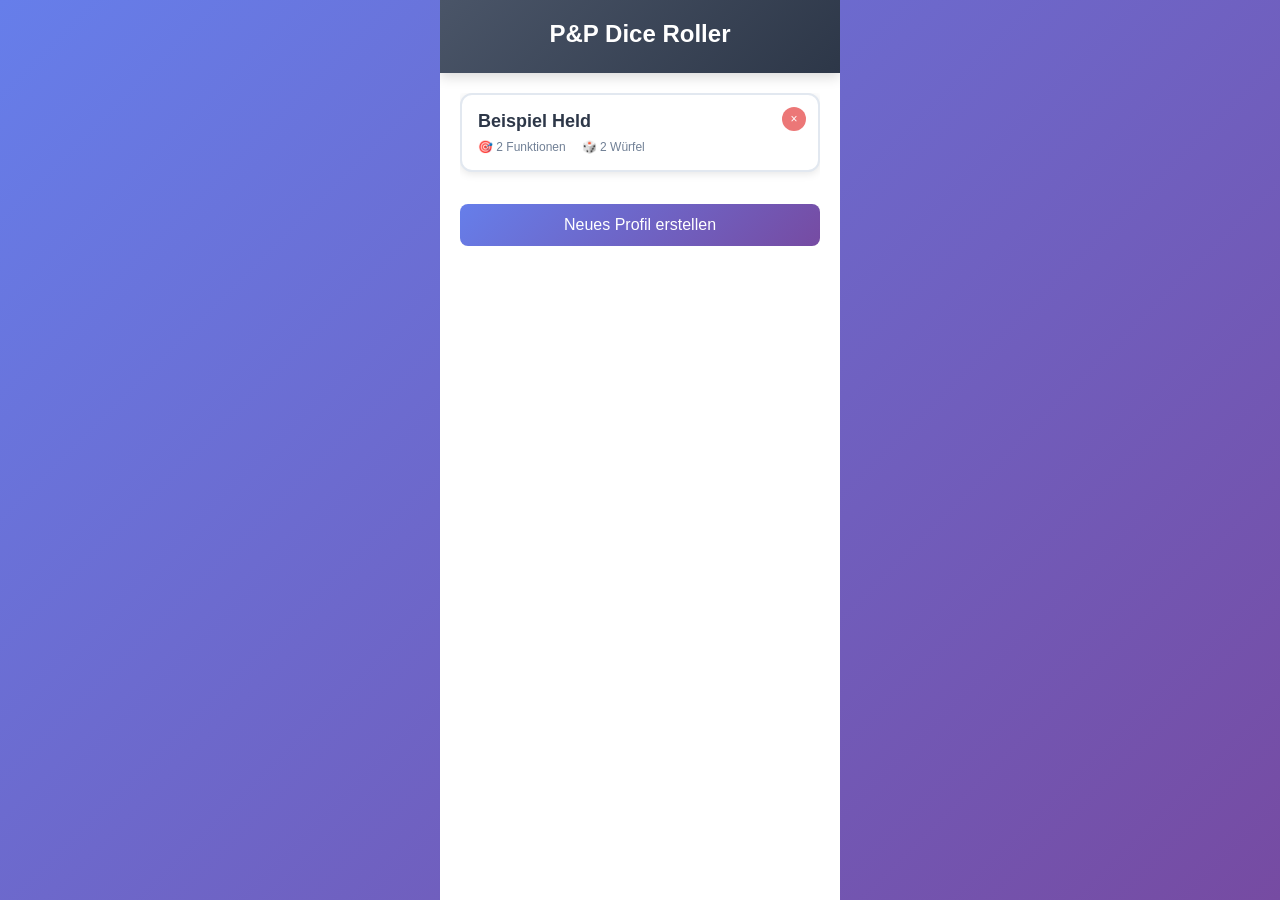
==== index.html @ f21e9e09 "up" ====
<!DOCTYPE html>
<html lang="de">
<head>
    <meta charset="UTF-8">
    <meta name="viewport" content="width=device-width, initial-scale=1.0">
    <title>P&P Dice Roller</title>

    <!-- Manifest einbinden -->
    <link rel="manifest" href="manifest.json">

    <!-- Service Worker registrieren -->
    <script>
      if ("serviceWorker" in navigator) {
        navigator.serviceWorker.register("pwabuilder-sw.js");
      }
    </script>

    <style>
        * {
            margin: 0;
            padding: 0;
            box-sizing: border-box;
        }

        body {
            font-family: 'Segoe UI', Tahoma, Geneva, Verdana, sans-serif;
            background: linear-gradient(135deg, #667eea 0%, #764ba2 100%);
            min-height: 100vh;
            color: #333;
        }

        .app-container {
            max-width: 400px;
            margin: 0 auto;
            height: 100vh;
            background: white;
            position: relative;
            overflow: hidden;
            display: flex;
            flex-direction: column;
        }

        .header {
            background: linear-gradient(135deg, #4a5568, #2d3748);
            color: white;
            padding: 20px;
            text-align: center;
            box-shadow: 0 4px 12px rgba(0,0,0,0.15);
        }

        .header h1 {
            font-size: 24px;
            margin-bottom: 5px;
        }

        .header .subtitle {
            font-size: 14px;
            opacity: 0.9;
        }

        .screen {
            display: none;
            padding: 20px;
            flex: 1;
            overflow-y: auto;
        }

        #profileDetailScreen {
            padding-bottom: 100px;
        }

        .screen.active {
            display: block;
        }

        .profile-list {
            margin-bottom: 20px;
            max-height: 60vh;
            overflow-y: auto;
        }

        .profile-card {
            background: white;
            border-radius: 12px;
            padding: 16px;
            margin-bottom: 12px;
            box-shadow: 0 2px 8px rgba(0,0,0,0.1);
            border: 2px solid #e2e8f0;
            cursor: pointer;
            transition: all 0.3s ease;
            position: relative;
        }

        .profile-card:hover {
            transform: translateY(-2px);
            box-shadow: 0 4px 16px rgba(0,0,0,0.15);
            border-color: #667eea;
        }

        .profile-name {
            font-size: 18px;
            font-weight: bold;
            color: #2d3748;
            margin-bottom: 8px;
        }

        .profile-stats {
            font-size: 12px;
            color: #718096;
            display: flex;
            gap: 16px;
        }

        .profile-delete-btn {
            position: absolute;
            top: 12px;
            right: 12px;
            background: #e53e3e;
            color: white;
            border: none;
            border-radius: 50%;
            width: 24px;
            height: 24px;
            font-size: 12px;
            cursor: pointer;
            opacity: 0.7;
            transition: all 0.3s ease;
        }

        .profile-delete-btn:hover {
            opacity: 1;
            transform: scale(1.1);
        }

        .btn {
            background: linear-gradient(135deg, #667eea, #764ba2);
            color: white;
            border: none;
            padding: 12px 24px;
            border-radius: 8px;
            cursor: pointer;
            font-size: 16px;
            font-weight: 500;
            transition: all 0.3s ease;
            width: 100%;
            margin-bottom: 12px;
        }

        .btn:hover {
            transform: translateY(-1px);
            box-shadow: 0 4px 12px rgba(102, 126, 234, 0.4);
        }

        .btn-secondary {
            background: linear-gradient(135deg, #718096, #4a5568);
        }

        .btn-danger {
            background: linear-gradient(135deg, #e53e3e, #c53030);
        }

        .input-group {
            margin-bottom: 16px;
        }

        .input-group label {
            display: block;
            margin-bottom: 6px;
            font-weight: 500;
            color: #2d3748;
        }

        .input-group input, .input-group select {
            width: 100%;
            padding: 12px;
            border: 2px solid #e2e8f0;
            border-radius: 8px;
            font-size: 16px;
            transition: border-color 0.3s ease;
        }

        .input-group input:focus, .input-group select:focus {
            outline: none;
            border-color: #667eea;
        }

        .dice-function-card, .simple-dice-card {
            background: #f7fafc;
            border-radius: 8px;
            padding: 8px;
            margin-bottom: 8px;
            border: 1px solid #e2e8f0;
            position: relative;
            cursor: pointer;
        }

        .dice-function-name {
            font-size: 16px;
            font-weight: bold;
            color: #2d3748;
            margin-bottom: 4px;
        }

        .dice-function-formula {
            font-family: 'Courier New', monospace;
            color: #667eea;
            font-size: 12px;
            margin-bottom: 6px;
        }

        .back-btn, .settings-btn {
            position: absolute;
            top: 20px;
            background: rgba(255,255,255,0.2);
            color: white;
            border: none;
            padding: 8px 12px;
            border-radius: 6px;
            cursor: pointer;
            font-size: 14px;
        }

        .back-btn {
            left: 20px;
        }

        .settings-btn {
            right: 20px;
        }

        .settings-overlay {
            position: fixed;
            top: 0;
            left: 50%;
            transform: translateX(-50%);
            width: 100%;
            max-width: 400px;
            height: 100vh;
            background: rgba(0, 0, 0, 0.5);
            z-index: 1000;
            display: none;
            align-items: center;
            justify-content: center;
        }

        .settings-overlay.active {
            display: flex;
        }

        .settings-panel {
            background: white;
            padding: 30px;
            border-radius: 12px;
            box-shadow: 0 8px 32px rgba(0,0,0,0.3);
            width: 90%;
            max-width: 300px;
        }

        #profileContent {
            display: flex;
            gap: 16px;
        }

        #diceFunctions {
            flex: 2;
            overflow-y: auto;
        }

        #simpleDices {
            flex: 1;
            overflow-y: auto;
        }

        #profileContent.dimmed {
            opacity: 0.3;
            pointer-events: none;
        }

        .empty-state {
            text-align: center;
            padding: 40px 20px;
            color: #718096;
        }

        .empty-state .icon {
            font-size: 48px;
            margin-bottom: 16px;
            opacity: 0.5;
        }

        /* Last roll bar */
        .last-roll-bar {
            position: absolute;
            bottom: 0;
            left: 0;
            width: 100%;
            background: #faf089;
            border-top: 1px solid #e2e8f0;
            padding: 8px;
            text-align: center;
            font-size: 16px;
            line-height: 1.4;
        }

        .last-roll-bar .roll-name {
            font-weight: bold;
            display: block;
        }

        .last-roll-bar .roll-result {
            display: block;
            margin-top: 4px;
        }
    </style>
</head>
<body>
    <div class="app-container">
        <!-- Header -->
        <div class="header">
            <button class="back-btn" id="backBtn" style="display: none;">↩</button>
            <button class="settings-btn" id="settingsBtn" style="display: none;">⚙️</button>
            <h1 id="headerTitle">P&P Dice Roller</h1>
            <div class="subtitle" id="headerSubtitle"></div>
        </div>

        <!-- Profile List Screen -->
        <div class="screen active" id="profileListScreen">
            <div class="profile-list" id="profileList">
                <div class="empty-state">
                    <div class="icon">🎲</div>
                    <h3>Keine Profile vorhanden</h3>
                    <p>Erstellen Sie Ihr erstes Charakterprofil</p>
                </div>
            </div>
            <button class="btn" id="createNewProfileBtn">Neues Profil erstellen</button>
        </div>

        <!-- Create Profile Screen -->
        <div class="screen" id="createProfileScreen">
            <h2>Neues Profil erstellen</h2>
            <div class="input-group">
                <label for="profileName">Profilname:</label>
                <input type="text" id="profileName" placeholder="z.B. Gandalf der Graue" maxlength="20">
            </div>
            <button class="btn" id="createProfileBtn">Profil erstellen</button>
            <button class="btn btn-secondary" id="cancelCreateProfileBtn">Abbrechen</button>
        </div>

        <!-- Profile Detail Screen -->
        <div class="screen" id="profileDetailScreen">
            <div id="profileContent">
                <div id="diceFunctions">
                    <div id="diceFunctionsList"></div>
                </div>
                
                <div id="simpleDices">
                    <div id="simpleDicesList"></div>
                </div>
            </div>

                <div id="settingsOverlay" class="settings-overlay">
                    <div class="settings-panel">
                        <button class="btn" id="addDiceFunctionBtn">Würfelfunktion hinzufügen</button>
                        <button class="btn" id="addSimpleDiceBtn">Einfachen Würfel hinzufügen</button>
                        <button class="btn btn-danger" id="deleteModeBtn">Löschen</button>
                    </div>
                </div>
            </div>

        <!-- Add Dice Function Screen -->
        <div class="screen" id="addDiceFunctionScreen">
            <h2>Würfelfunktion hinzufügen</h2>
            <div class="input-group">
                <label for="functionName">Name:</label>
                <input type="text" id="functionName" placeholder="z.B. Feuerball Schaden" maxlength="24">
            </div>
            <div class="input-group">
                <label for="functionFormula">Formel:</label>
                <input type="text" id="functionFormula" placeholder="z.B. 3w6+3" maxlength="15">
                <small>Format: Kombinationen wie 3w6+3 oder 3w6+3+2w6-2</small>
            </div>
            <button class="btn" id="saveDiceFunctionBtn">Hinzufügen</button>
            <button class="btn btn-secondary" id="cancelDiceFunctionBtn">Abbrechen</button>
        </div>

        <!-- Add Simple Dice Screen -->
        <div class="screen" id="addSimpleDiceScreen">
            <h2>Einfachen Würfel hinzufügen</h2>
            <div class="input-group">
                <label for="diceType">Würfeltyp:</label>
                <select id="diceType">
                    <option value="3">W3</option>
                    <option value="4">W4</option>
                    <option value="6">W6</option>
                    <option value="8">W8</option>
                    <option value="10">W10</option>
                    <option value="12">W12</option>
                    <option value="20">W20</option>
                    <option value="100">W100</option>
                    <option value="custom">Individueller Würfel</option>
                </select>
                <input type="number" id="customDiceSides" placeholder="Seitenanzahl" style="display:none;" min="1">
            </div>
            <button class="btn" id="saveSimpleDiceBtn">Hinzufügen</button>
            <button class="btn btn-secondary" id="cancelSimpleDiceBtn">Abbrechen</button>
        </div>
        <div id="lastRollBar" class="last-roll-bar" style="display:none;"></div>
    </div>

    <script>
        // Global State
        let profiles = [];
        let currentProfile = null;
        let lastRoll = null;
        let deleteMode = false;

        const standardDiceSides = [3, 4, 6, 8, 10, 12, 20, 100];

        // Initialize with demo data
        function initializeApp() {
            profiles = [
                {
                    id: '1',
                    name: 'Beispiel Held',
                    diceFunctions: [
                        { name: 'Schwert Angriff', formula: '1w20+5' },
                        { name: 'Feuerball', formula: '3d6+2' }
                    ],
                    simpleDices: [
                        { sides: 20 },
                        { sides: 6 }
                    ]
                }
            ];
        }

        // Utility Functions
        function escapeHtml(text) {
            if (!text) return '';
            const div = document.createElement('div');
            div.textContent = text.toString();
            return div.innerHTML;
        }

        function generateId() {
            return Date.now().toString() + Math.random().toString(36).substr(2, 9);
        }

        // Screen Management
        function showScreen(screenId) {
            document.querySelectorAll('.screen').forEach(screen => {
                screen.classList.remove('active');
            });
            document.getElementById(screenId).classList.add('active');
            
            const backBtn = document.getElementById('backBtn');
            const settingsBtn = document.getElementById('settingsBtn');
            if (screenId === 'profileListScreen') {
                backBtn.style.display = 'none';
                settingsBtn.style.display = 'none';
            } else if (screenId === 'profileDetailScreen') {
                backBtn.style.display = 'block';
                settingsBtn.style.display = 'block';
            } else {
                backBtn.style.display = 'block';
                settingsBtn.style.display = 'none';
            }
            updateLastRollBar();
        }

        function showProfileList() {
            showScreen('profileListScreen');
            document.getElementById('headerTitle').textContent = 'P&P Dice Roller';
            document.getElementById('headerSubtitle').textContent = '';
            renderProfiles();
        }

        function showCreateProfile() {
            showScreen('createProfileScreen');
            document.getElementById('headerTitle').textContent = 'Neues Profil';
            document.getElementById('headerSubtitle').textContent = 'Charakterprofil erstellen';
            document.getElementById('profileName').value = '';
        }

        function showProfileDetail() {
            showScreen('profileDetailScreen');
            deleteMode = false;
            if (currentProfile) {
                document.getElementById('headerTitle').textContent = currentProfile.name;
                document.getElementById('headerSubtitle').textContent = '';
                renderProfileDetail();
            }
        }

        function showAddDiceFunction() {
            closeSettings();
            showScreen('addDiceFunctionScreen');
            document.getElementById('headerTitle').textContent = 'Würfelfunktion';
            document.getElementById('headerSubtitle').textContent = 'Neue Funktion hinzufügen';
            document.getElementById('functionName').value = '';
            document.getElementById('functionFormula').value = '';
        }

        function showAddSimpleDice() {
            closeSettings();
            showScreen('addSimpleDiceScreen');
            document.getElementById('headerTitle').textContent = 'Einfacher Würfel';
            document.getElementById('headerSubtitle').textContent = 'Neuen Würfel hinzufügen';
            document.getElementById('diceType').value = '6';
            document.getElementById('customDiceSides').value = '';
            document.getElementById('customDiceSides').style.display = 'none';
        }

        // Profile Management
        function renderProfiles() {
            const profileList = document.getElementById('profileList');
            
            if (profiles.length === 0) {
                profileList.innerHTML = `
                    <div class="empty-state">
                        <div class="icon">🎲</div>
                        <h3>Keine Profile vorhanden</h3>
                        <p>Erstellen Sie Ihr erstes Charakterprofil</p>
                    </div>
                `;
                return;
            }

            profileList.innerHTML = '';
            profiles.forEach(profile => {
                const profileCard = document.createElement('div');
                profileCard.className = 'profile-card';
                profileCard.innerHTML = `
                    <button class="profile-delete-btn" title="Profil löschen">×</button>
                    <div class="profile-name">${escapeHtml(profile.name)}</div>
                    <div class="profile-stats">
                        <span>🎯 ${(profile.diceFunctions || []).length} Funktionen</span>
                        <span>🎲 ${(profile.simpleDices || []).length} Würfel</span>
                    </div>
                `;
                
                // Event Listeners
                profileCard.addEventListener('click', (e) => {
                    if (!e.target.classList.contains('profile-delete-btn')) {
                        openProfile(profile.id);
                    }
                });
                
                profileCard.querySelector('.profile-delete-btn').addEventListener('click', (e) => {
                    e.stopPropagation();
                    profiles = profiles.filter(p => p.id !== profile.id);
                    renderProfiles();
                });
                
                profileList.appendChild(profileCard);
            });
        }

        function createProfile() {
            const name = document.getElementById('profileName').value.trim();
            if (!name) {
                alert('Bitte geben Sie einen Profilnamen ein.');
                return;
            }
            if (name.length > 20) {
                alert('Profilname darf maximal 20 Zeichen lang sein.');
                return;
            }

            const profile = {
                id: generateId(),
                name: name,
                diceFunctions: [],
                simpleDices: standardDiceSides.map(sides => ({ sides }))
            };

            profiles.push(profile);
            showProfileList();
        }

        function openProfile(profileId) {
            currentProfile = profiles.find(p => p.id === profileId);
            lastRoll = null;
            showProfileDetail();
        }

        // Profile Detail Rendering
        function renderProfileDetail() {
            const diceFunctionsList = document.getElementById('diceFunctionsList');
            const simpleDicesList = document.getElementById('simpleDicesList');

            // Clear previous content
            diceFunctionsList.innerHTML = '';
            simpleDicesList.innerHTML = '';

            // Würfelfunktionen (ohne Überschrift)
                if (!currentProfile.diceFunctions || currentProfile.diceFunctions.length === 0) {
                    diceFunctionsList.innerHTML = '<p style="color: #718096; font-style: italic;">Keine Würfelfunktionen definiert</p>';
                } else {
                    currentProfile.diceFunctions.forEach((func, index) => {
                        const card = document.createElement('div');
                        card.className = 'dice-function-card';
                        const name = escapeHtml(func.name.substring(0, 24));
                        card.innerHTML = `
                            <div class="dice-function-name">${name}</div>
                            <div class="dice-function-formula">${escapeHtml(func.formula)}</div>
                        `;

                        card.addEventListener('click', () => {
                            if (deleteMode) {
                                currentProfile.diceFunctions.splice(index, 1);
                                deleteMode = false;
                                renderProfileDetail();
                            } else {
                                rollDiceFunction(index);
                            }
                        });

                        diceFunctionsList.appendChild(card);
                    });
                }

            // Einfache Würfel
                if (!currentProfile.simpleDices || currentProfile.simpleDices.length === 0) {
                    simpleDicesList.innerHTML = '<p style="color: #718096; font-style: italic;">Keine einfachen Würfel hinzugefügt</p>';
                } else {
                    currentProfile.simpleDices.forEach((dice, index) => {
                        const card = document.createElement('div');
                        card.className = 'simple-dice-card';
                        card.innerHTML = `
                            <div class="dice-function-name">W${dice.sides}</div>
                        `;

                        card.addEventListener('click', () => {
                            if (deleteMode) {
                                currentProfile.simpleDices.splice(index, 1);
                                deleteMode = false;
                                renderProfileDetail();
                            } else {
                                rollSimpleDice(index);
                            }
                        });

                        simpleDicesList.appendChild(card);
                    });
                }

            updateLastRollBar();
        }

        function updateLastRollBar() {
            const bar = document.getElementById('lastRollBar');
            const active = document.querySelector('.screen.active').id;
            if (active === 'profileDetailScreen' && lastRoll) {
                bar.style.display = 'block';
                bar.innerHTML = `<span class="roll-name">${escapeHtml(lastRoll.name)}</span><span class="roll-result">${escapeHtml(lastRoll.details)} = <strong>${lastRoll.result}</strong></span>`;
            } else {
                bar.style.display = 'none';
            }
        }

        // Dice Functions
        function addDiceFunction() {
            const name = document.getElementById('functionName').value.trim().substring(0, 24);
            const formula = document.getElementById('functionFormula').value.trim();

            if (!name || !formula) {
                alert('Bitte füllen Sie alle Felder aus.');
                return;
            }
            if (name.length > 24) {
                alert('Der Name der Würfelfunktion darf maximal 24 Zeichen lang sein.');
                return;
            }
            if (formula.length > 15) {
                alert('Die Würfelformel darf maximal 15 Zeichen lang sein.');
                return;
            }

            if (!isValidFormula(formula)) {
                alert('Ungültige Formel. Beispiele: 3w6+3 oder 3w6+3+2w6-2');
                return;
            }

            currentProfile.diceFunctions.push({ name, formula });
            showProfileDetail();
        }

        // Simple Dice
        function addSimpleDice() {
            const type = document.getElementById('diceType').value;
            let sides;
            if (type === 'custom') {
                sides = parseInt(document.getElementById('customDiceSides').value, 10);
            } else {
                sides = parseInt(type, 10);
            }
            if (!sides || sides < 1) {
                alert('Bitte geben Sie eine gültige Seitenanzahl ein');
                return;
            }
            currentProfile.simpleDices.push({ sides });
            showProfileDetail();
        }

        // Dice Rolling
        function isValidFormula(formula) {
            return parseFormula(formula) !== null;
        }

        function parseFormula(formula) {
            if (!formula) return null;
            const clean = formula.replace(/\s+/g, '').replace(/-/g, '+-');
            const tokens = clean.split('+').filter(t => t);
            const terms = [];

            for (let token of tokens) {
                let sign = 1;
                if (token.startsWith('-')) {
                    sign = -1;
                    token = token.slice(1);
                }
                const diceMatch = token.match(/^(\d*)[wWdD](\d+)$/);
                if (diceMatch) {
                    const count = parseInt(diceMatch[1] || '1', 10);
                    const sides = parseInt(diceMatch[2], 10);
                    terms.push({ type: 'dice', count, sides, sign });
                } else if (/^\d+$/.test(token)) {
                    terms.push({ type: 'number', value: sign * parseInt(token, 10) });
                } else {
                    return null;
                }
            }
            return terms;
        }

        function rollDice(sides) {
            return Math.floor(Math.random() * sides) + 1;
        }

        function rollDiceFunction(index) {
            const func = currentProfile.diceFunctions[index];
            const terms = parseFormula(func.formula);

            if (!terms) {
                alert('Fehlerhafte Formel');
                return;
            }

            let total = 0;
            const detailParts = [];

            terms.forEach((term, i) => {
                if (term.type === 'dice') {
                    const rolls = [];
                    for (let r = 0; r < term.count; r++) {
                        rolls.push(rollDice(term.sides));
                    }
                    const sum = rolls.reduce((a, b) => a + b, 0) * term.sign;
                    total += sum;
                    const sign = term.sign < 0 ? '-' : (detailParts.length ? '+' : '');
                    detailParts.push(`${sign}${term.count}w${term.sides} [${rolls.join(', ')}]`);
                } else {
                    total += term.value;
                    const sign = term.value < 0 ? '-' : (detailParts.length ? '+' : '');
                    detailParts.push(`${sign}${Math.abs(term.value)}`);
                }
            });

            lastRoll = {
                name: func.name,
                details: detailParts.join(' '),
                result: total
            };
            updateLastRollBar();
        }

        function rollSimpleDice(index) {
            const dice = currentProfile.simpleDices[index];
            const result = rollDice(dice.sides);

            lastRoll = {
                name: `W${dice.sides}`,
                details: `1w${dice.sides}`,
                result: result
            };
            updateLastRollBar();
        }

        // Settings
        function toggleSettings() {
            const overlay = document.getElementById('settingsOverlay');
            const profileContent = document.getElementById('profileContent');

            if (overlay.classList.contains('active')) {
                overlay.classList.remove('active');
                profileContent.classList.remove('dimmed');
            } else {
                overlay.classList.add('active');
                profileContent.classList.add('dimmed');
                deleteMode = false;
            }
        }

        function closeSettings() {
            const overlay = document.getElementById('settingsOverlay');
            const profileContent = document.getElementById('profileContent');
            overlay.classList.remove('active');
            profileContent.classList.remove('dimmed');
        }

        function enableDeleteMode() {
            deleteMode = true;
            closeSettings();
        }

        // Initialize Event Listeners
        function initializeEventListeners() {
            // Navigation
            document.getElementById('backBtn').addEventListener('click', () => {
                const currentScreen = document.querySelector('.screen.active').id;
                if (currentScreen === 'createProfileScreen') {
                    showProfileList();
                } else if (currentScreen === 'profileDetailScreen') {
                    showProfileList();
                } else if (currentScreen === 'addDiceFunctionScreen' || currentScreen === 'addSimpleDiceScreen') {
                    showProfileDetail();
                }
            });

            document.getElementById('settingsBtn').addEventListener('click', toggleSettings);

            // Settings Overlay
            document.getElementById('settingsOverlay').addEventListener('click', (e) => {
                if (e.target.id === 'settingsOverlay') {
                    closeSettings();
                }
            });

            // Profile creation
            document.getElementById('createNewProfileBtn').addEventListener('click', showCreateProfile);
            document.getElementById('createProfileBtn').addEventListener('click', createProfile);
            document.getElementById('cancelCreateProfileBtn').addEventListener('click', showProfileList);

            // Settings panel
            document.getElementById('addDiceFunctionBtn').addEventListener('click', showAddDiceFunction);
            document.getElementById('addSimpleDiceBtn').addEventListener('click', showAddSimpleDice);
            document.getElementById('deleteModeBtn').addEventListener('click', enableDeleteMode);

            // Dice function creation
            document.getElementById('saveDiceFunctionBtn').addEventListener('click', addDiceFunction);
            document.getElementById('cancelDiceFunctionBtn').addEventListener('click', showProfileDetail);

            // Simple dice creation
            document.getElementById('saveSimpleDiceBtn').addEventListener('click', addSimpleDice);
            document.getElementById('cancelSimpleDiceBtn').addEventListener('click', showProfileDetail);
            document.getElementById('diceType').addEventListener('change', (e) => {
                const custom = document.getElementById('customDiceSides');
                if (e.target.value === 'custom') {
                    custom.style.display = 'block';
                } else {
                    custom.style.display = 'none';
                }
            });
        }

        // Initialize App
        initializeApp();
        initializeEventListeners();
        renderProfiles();
    </script>
</body>
</html>
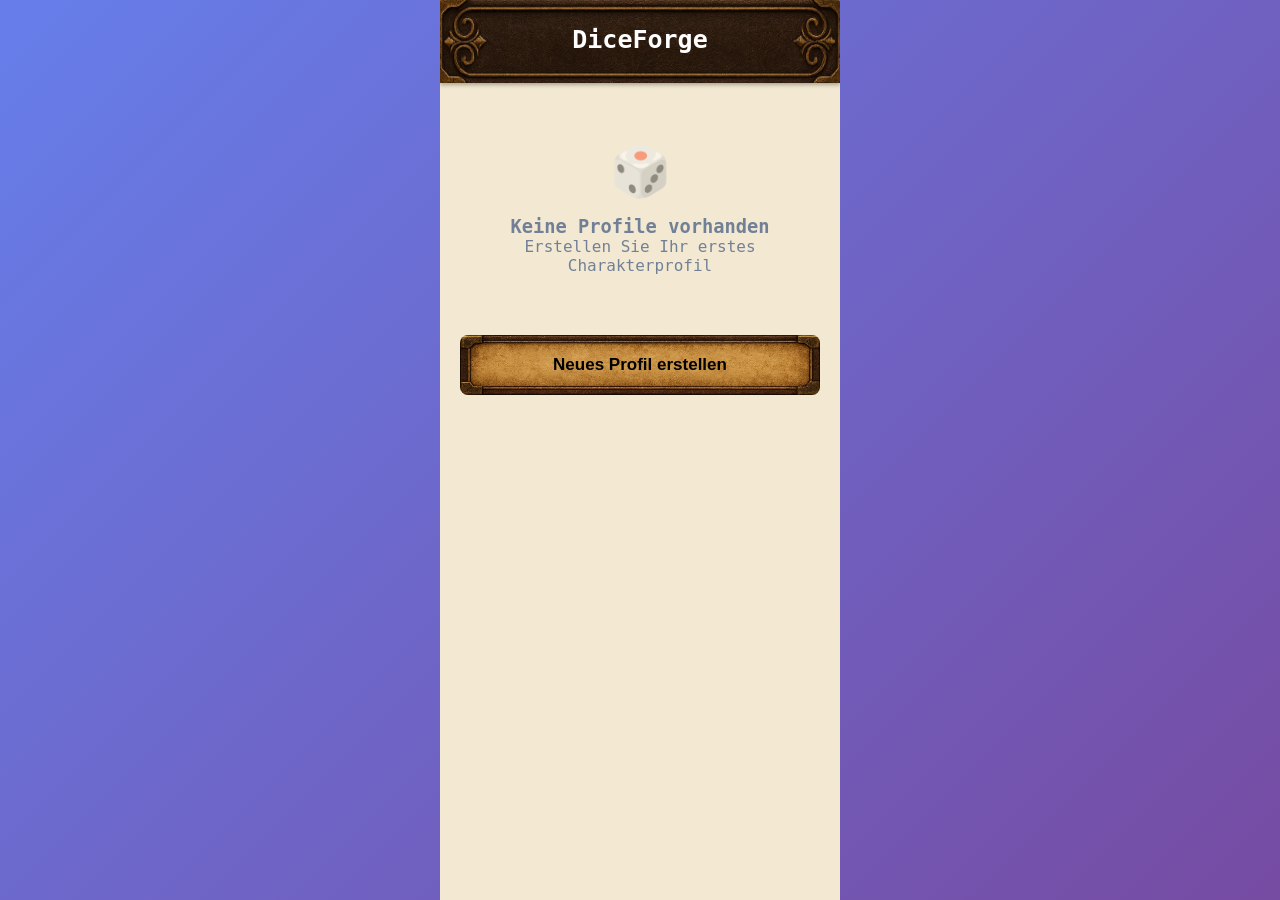
==== commit 847d2d15: "change html name to index change html name to index for github pages" ====
--- a/index.html
+++ b/index.html
@@ -1,325 +1,18 @@
-<!DOCTYPE html>
+﻿<!DOCTYPE html>
 <html lang="de">
 <head>
     <meta charset="UTF-8">
     <meta name="viewport" content="width=device-width, initial-scale=1.0">
-    <title>P&P Dice Roller</title>
-
-    <!-- Manifest einbinden -->
-    <link rel="manifest" href="manifest.json">
-
-    <!-- Service Worker registrieren -->
-    <script>
-      if ("serviceWorker" in navigator) {
-        navigator.serviceWorker.register("pwabuilder-sw.js");
-      }
-    </script>
-
-    <style>
-        * {
-            margin: 0;
-            padding: 0;
-            box-sizing: border-box;
-        }
-
-        body {
-            font-family: 'Segoe UI', Tahoma, Geneva, Verdana, sans-serif;
-            background: linear-gradient(135deg, #667eea 0%, #764ba2 100%);
-            min-height: 100vh;
-            color: #333;
-        }
-
-        .app-container {
-            max-width: 400px;
-            margin: 0 auto;
-            height: 100vh;
-            background: white;
-            position: relative;
-            overflow: hidden;
-            display: flex;
-            flex-direction: column;
-        }
-
-        .header {
-            background: linear-gradient(135deg, #4a5568, #2d3748);
-            color: white;
-            padding: 20px;
-            text-align: center;
-            box-shadow: 0 4px 12px rgba(0,0,0,0.15);
-        }
-
-        .header h1 {
-            font-size: 24px;
-            margin-bottom: 5px;
-        }
-
-        .header .subtitle {
-            font-size: 14px;
-            opacity: 0.9;
-        }
-
-        .screen {
-            display: none;
-            padding: 20px;
-            flex: 1;
-            overflow-y: auto;
-        }
-
-        #profileDetailScreen {
-            padding-bottom: 100px;
-        }
-
-        .screen.active {
-            display: block;
-        }
-
-        .profile-list {
-            margin-bottom: 20px;
-            max-height: 60vh;
-            overflow-y: auto;
-        }
-
-        .profile-card {
-            background: white;
-            border-radius: 12px;
-            padding: 16px;
-            margin-bottom: 12px;
-            box-shadow: 0 2px 8px rgba(0,0,0,0.1);
-            border: 2px solid #e2e8f0;
-            cursor: pointer;
-            transition: all 0.3s ease;
-            position: relative;
-        }
-
-        .profile-card:hover {
-            transform: translateY(-2px);
-            box-shadow: 0 4px 16px rgba(0,0,0,0.15);
-            border-color: #667eea;
-        }
-
-        .profile-name {
-            font-size: 18px;
-            font-weight: bold;
-            color: #2d3748;
-            margin-bottom: 8px;
-        }
-
-        .profile-stats {
-            font-size: 12px;
-            color: #718096;
-            display: flex;
-            gap: 16px;
-        }
-
-        .profile-delete-btn {
-            position: absolute;
-            top: 12px;
-            right: 12px;
-            background: #e53e3e;
-            color: white;
-            border: none;
-            border-radius: 50%;
-            width: 24px;
-            height: 24px;
-            font-size: 12px;
-            cursor: pointer;
-            opacity: 0.7;
-            transition: all 0.3s ease;
-        }
-
-        .profile-delete-btn:hover {
-            opacity: 1;
-            transform: scale(1.1);
-        }
-
-        .btn {
-            background: linear-gradient(135deg, #667eea, #764ba2);
-            color: white;
-            border: none;
-            padding: 12px 24px;
-            border-radius: 8px;
-            cursor: pointer;
-            font-size: 16px;
-            font-weight: 500;
-            transition: all 0.3s ease;
-            width: 100%;
-            margin-bottom: 12px;
-        }
-
-        .btn:hover {
-            transform: translateY(-1px);
-            box-shadow: 0 4px 12px rgba(102, 126, 234, 0.4);
-        }
-
-        .btn-secondary {
-            background: linear-gradient(135deg, #718096, #4a5568);
-        }
-
-        .btn-danger {
-            background: linear-gradient(135deg, #e53e3e, #c53030);
-        }
-
-        .input-group {
-            margin-bottom: 16px;
-        }
-
-        .input-group label {
-            display: block;
-            margin-bottom: 6px;
-            font-weight: 500;
-            color: #2d3748;
-        }
-
-        .input-group input, .input-group select {
-            width: 100%;
-            padding: 12px;
-            border: 2px solid #e2e8f0;
-            border-radius: 8px;
-            font-size: 16px;
-            transition: border-color 0.3s ease;
-        }
-
-        .input-group input:focus, .input-group select:focus {
-            outline: none;
-            border-color: #667eea;
-        }
-
-        .dice-function-card, .simple-dice-card {
-            background: #f7fafc;
-            border-radius: 8px;
-            padding: 8px;
-            margin-bottom: 8px;
-            border: 1px solid #e2e8f0;
-            position: relative;
-            cursor: pointer;
-        }
-
-        .dice-function-name {
-            font-size: 16px;
-            font-weight: bold;
-            color: #2d3748;
-            margin-bottom: 4px;
-        }
-
-        .dice-function-formula {
-            font-family: 'Courier New', monospace;
-            color: #667eea;
-            font-size: 12px;
-            margin-bottom: 6px;
-        }
-
-        .back-btn, .settings-btn {
-            position: absolute;
-            top: 20px;
-            background: rgba(255,255,255,0.2);
-            color: white;
-            border: none;
-            padding: 8px 12px;
-            border-radius: 6px;
-            cursor: pointer;
-            font-size: 14px;
-        }
-
-        .back-btn {
-            left: 20px;
-        }
-
-        .settings-btn {
-            right: 20px;
-        }
-
-        .settings-overlay {
-            position: fixed;
-            top: 0;
-            left: 50%;
-            transform: translateX(-50%);
-            width: 100%;
-            max-width: 400px;
-            height: 100vh;
-            background: rgba(0, 0, 0, 0.5);
-            z-index: 1000;
-            display: none;
-            align-items: center;
-            justify-content: center;
-        }
-
-        .settings-overlay.active {
-            display: flex;
-        }
-
-        .settings-panel {
-            background: white;
-            padding: 30px;
-            border-radius: 12px;
-            box-shadow: 0 8px 32px rgba(0,0,0,0.3);
-            width: 90%;
-            max-width: 300px;
-        }
-
-        #profileContent {
-            display: flex;
-            gap: 16px;
-        }
-
-        #diceFunctions {
-            flex: 2;
-            overflow-y: auto;
-        }
-
-        #simpleDices {
-            flex: 1;
-            overflow-y: auto;
-        }
-
-        #profileContent.dimmed {
-            opacity: 0.3;
-            pointer-events: none;
-        }
-
-        .empty-state {
-            text-align: center;
-            padding: 40px 20px;
-            color: #718096;
-        }
-
-        .empty-state .icon {
-            font-size: 48px;
-            margin-bottom: 16px;
-            opacity: 0.5;
-        }
-
-        /* Last roll bar */
-        .last-roll-bar {
-            position: absolute;
-            bottom: 0;
-            left: 0;
-            width: 100%;
-            background: #faf089;
-            border-top: 1px solid #e2e8f0;
-            padding: 8px;
-            text-align: center;
-            font-size: 16px;
-            line-height: 1.4;
-        }
-
-        .last-roll-bar .roll-name {
-            font-weight: bold;
-            display: block;
-        }
-
-        .last-roll-bar .roll-result {
-            display: block;
-            margin-top: 4px;
-        }
-    </style>
+    <title>DiceForge</title>
+    <link rel="stylesheet" href="styles.css">
 </head>
 <body>
     <div class="app-container">
         <!-- Header -->
         <div class="header">
-            <button class="back-btn" id="backBtn" style="display: none;">↩</button>
-            <button class="settings-btn" id="settingsBtn" style="display: none;">⚙️</button>
-            <h1 id="headerTitle">P&P Dice Roller</h1>
+            <button class="back-btn" id="backBtn" style="display: none;" aria-label="Zurück"></button>
+            <button class="settings-btn" id="settingsBtn" style="display: none;" aria-label="Einstellungen"></button>
+            <h1 id="headerTitle">DiceForge</h1>
             <div class="subtitle" id="headerSubtitle"></div>
         </div>
 
@@ -332,7 +25,7 @@
                     <p>Erstellen Sie Ihr erstes Charakterprofil</p>
                 </div>
             </div>
-            <button class="btn" id="createNewProfileBtn">Neues Profil erstellen</button>
+            <button class="btn btn-wood" id="createNewProfileBtn">Neues Profil erstellen</button>
         </div>
 
         <!-- Create Profile Screen -->
@@ -340,9 +33,9 @@
             <h2>Neues Profil erstellen</h2>
             <div class="input-group">
                 <label for="profileName">Profilname:</label>
-                <input type="text" id="profileName" placeholder="z.B. Gandalf der Graue" maxlength="20">
+                <input type="text" id="profileName" placeholder="z.B. Gandalf der Graue" maxlength="24">
             </div>
-            <button class="btn" id="createProfileBtn">Profil erstellen</button>
+            <button class="btn btn-secondary" id="createProfileBtn">Profil erstellen</button>
             <button class="btn btn-secondary" id="cancelCreateProfileBtn">Abbrechen</button>
         </div>
 
@@ -350,36 +43,39 @@
         <div class="screen" id="profileDetailScreen">
             <div id="profileContent">
                 <div id="diceFunctions">
+                    <div id="attackFunctionsList"></div>
                     <div id="diceFunctionsList"></div>
                 </div>
-                
+
                 <div id="simpleDices">
                     <div id="simpleDicesList"></div>
                 </div>
             </div>
 
-                <div id="settingsOverlay" class="settings-overlay">
-                    <div class="settings-panel">
-                        <button class="btn" id="addDiceFunctionBtn">Würfelfunktion hinzufügen</button>
-                        <button class="btn" id="addSimpleDiceBtn">Einfachen Würfel hinzufügen</button>
-                        <button class="btn btn-danger" id="deleteModeBtn">Löschen</button>
-                    </div>
+            <div id="settingsOverlay" class="settings-overlay">
+                <div class="settings-panel">
+                    <button class="btn btn-wood" id="addAttackFunctionBtn">Angriffsfunktion hinzufügen</button>
+                    <button class="btn btn-wood" id="addDiceFunctionBtn">Würfelfunktion hinzufügen</button>
+                    <button class="btn btn-wood" id="addSimpleDiceBtn">Einfachen Würfel hinzufügen</button>
+                    <button class="btn btn-wood" id="toggleAnimationBtn" aria-pressed="true">Animation ausschalten</button>
+                    <button class="btn btn-danger" id="deleteModeBtn">Löschen</button>
                 </div>
             </div>
+        </div>
 
         <!-- Add Dice Function Screen -->
         <div class="screen" id="addDiceFunctionScreen">
             <h2>Würfelfunktion hinzufügen</h2>
             <div class="input-group">
                 <label for="functionName">Name:</label>
-                <input type="text" id="functionName" placeholder="z.B. Feuerball Schaden" maxlength="24">
+                <input type="text" id="functionName" placeholder="z.B. Feuerball Schaden" maxlength="26">
             </div>
             <div class="input-group">
                 <label for="functionFormula">Formel:</label>
-                <input type="text" id="functionFormula" placeholder="z.B. 3w6+3" maxlength="15">
+                <input type="text" id="functionFormula" placeholder="z.B. 3w6+3" maxlength="20">
                 <small>Format: Kombinationen wie 3w6+3 oder 3w6+3+2w6-2</small>
             </div>
-            <button class="btn" id="saveDiceFunctionBtn">Hinzufügen</button>
+            <button class="btn btn-secondary" id="saveDiceFunctionBtn">Hinzufügen</button>
             <button class="btn btn-secondary" id="cancelDiceFunctionBtn">Abbrechen</button>
         </div>
 
@@ -399,475 +95,44 @@
                     <option value="100">W100</option>
                     <option value="custom">Individueller Würfel</option>
                 </select>
-                <input type="number" id="customDiceSides" placeholder="Seitenanzahl" style="display:none;" min="1">
+                <input type="text" id="customDiceSides" placeholder="Seitenanzahl" style="display:none;" inputmode="numeric" pattern="\\d*" maxlength="5">
             </div>
-            <button class="btn" id="saveSimpleDiceBtn">Hinzufügen</button>
+            <button class="btn btn-secondary" id="saveSimpleDiceBtn">Hinzufügen</button>
             <button class="btn btn-secondary" id="cancelSimpleDiceBtn">Abbrechen</button>
         </div>
-        <div id="lastRollBar" class="last-roll-bar" style="display:none;"></div>
+        <!-- Add Attack Function Screen -->
+        <div class="screen" id="addAttackFunctionScreen">
+            <h2><strong>Angriffsfunktion hinzufügen</strong></h2>
+            <div class="input-group">
+                <label for="attackFunctionName">Name:</label>
+                <input type="text" id="attackFunctionName" placeholder="z.B. Schwerthieb" maxlength="26">
+            </div>
+            <div class="input-group">
+                <label for="attackFunctionAttack">Angriffswurf:</label>
+                <input type="text" id="attackFunctionAttack" placeholder="z.B. 1w20+5" maxlength="20">
+            </div>
+            <div class="input-group">
+                <label for="attackFunctionDamage">Schadenswurf:</label>
+                <input type="text" id="attackFunctionDamage" placeholder="z.B. 2w4+1" maxlength="20">
+            </div>
+            <button class="btn btn-secondary" id="saveAttackFunctionBtn">Hinzufügen</button>
+            <button class="btn btn-secondary" id="cancelAttackFunctionBtn">Abbrechen</button>
+        </div>
+        <div id="diceAnimationOverlay" class="dice-animation-overlay" aria-hidden="true">
+            <div class="dice-animation-container">
+                <img id="diceAnimationImage" class="dice-animation-image" src="" alt="Würfel Animation">
+            </div>
+        </div>
+        <div id="lastRollBar" class="result-popup" style="display:none;">
+            <div class="popup-content">
+                <div id="lastRollText"></div>
+                <button class="btn btn-secondary" id="closeResultBtn">Schliessen</button>
+            </div>
+        </div>
     </div>
 
-    <script>
-        // Global State
-        let profiles = [];
-        let currentProfile = null;
-        let lastRoll = null;
-        let deleteMode = false;
-
-        const standardDiceSides = [3, 4, 6, 8, 10, 12, 20, 100];
-
-        // Initialize with demo data
-        function initializeApp() {
-            profiles = [
-                {
-                    id: '1',
-                    name: 'Beispiel Held',
-                    diceFunctions: [
-                        { name: 'Schwert Angriff', formula: '1w20+5' },
-                        { name: 'Feuerball', formula: '3d6+2' }
-                    ],
-                    simpleDices: [
-                        { sides: 20 },
-                        { sides: 6 }
-                    ]
-                }
-            ];
-        }
-
-        // Utility Functions
-        function escapeHtml(text) {
-            if (!text) return '';
-            const div = document.createElement('div');
-            div.textContent = text.toString();
-            return div.innerHTML;
-        }
-
-        function generateId() {
-            return Date.now().toString() + Math.random().toString(36).substr(2, 9);
-        }
-
-        // Screen Management
-        function showScreen(screenId) {
-            document.querySelectorAll('.screen').forEach(screen => {
-                screen.classList.remove('active');
-            });
-            document.getElementById(screenId).classList.add('active');
-            
-            const backBtn = document.getElementById('backBtn');
-            const settingsBtn = document.getElementById('settingsBtn');
-            if (screenId === 'profileListScreen') {
-                backBtn.style.display = 'none';
-                settingsBtn.style.display = 'none';
-            } else if (screenId === 'profileDetailScreen') {
-                backBtn.style.display = 'block';
-                settingsBtn.style.display = 'block';
-            } else {
-                backBtn.style.display = 'block';
-                settingsBtn.style.display = 'none';
-            }
-            updateLastRollBar();
-        }
-
-        function showProfileList() {
-            showScreen('profileListScreen');
-            document.getElementById('headerTitle').textContent = 'P&P Dice Roller';
-            document.getElementById('headerSubtitle').textContent = '';
-            renderProfiles();
-        }
-
-        function showCreateProfile() {
-            showScreen('createProfileScreen');
-            document.getElementById('headerTitle').textContent = 'Neues Profil';
-            document.getElementById('headerSubtitle').textContent = 'Charakterprofil erstellen';
-            document.getElementById('profileName').value = '';
-        }
-
-        function showProfileDetail() {
-            showScreen('profileDetailScreen');
-            deleteMode = false;
-            if (currentProfile) {
-                document.getElementById('headerTitle').textContent = currentProfile.name;
-                document.getElementById('headerSubtitle').textContent = '';
-                renderProfileDetail();
-            }
-        }
-
-        function showAddDiceFunction() {
-            closeSettings();
-            showScreen('addDiceFunctionScreen');
-            document.getElementById('headerTitle').textContent = 'Würfelfunktion';
-            document.getElementById('headerSubtitle').textContent = 'Neue Funktion hinzufügen';
-            document.getElementById('functionName').value = '';
-            document.getElementById('functionFormula').value = '';
-        }
-
-        function showAddSimpleDice() {
-            closeSettings();
-            showScreen('addSimpleDiceScreen');
-            document.getElementById('headerTitle').textContent = 'Einfacher Würfel';
-            document.getElementById('headerSubtitle').textContent = 'Neuen Würfel hinzufügen';
-            document.getElementById('diceType').value = '6';
-            document.getElementById('customDiceSides').value = '';
-            document.getElementById('customDiceSides').style.display = 'none';
-        }
-
-        // Profile Management
-        function renderProfiles() {
-            const profileList = document.getElementById('profileList');
-            
-            if (profiles.length === 0) {
-                profileList.innerHTML = `
-                    <div class="empty-state">
-                        <div class="icon">🎲</div>
-                        <h3>Keine Profile vorhanden</h3>
-                        <p>Erstellen Sie Ihr erstes Charakterprofil</p>
-                    </div>
-                `;
-                return;
-            }
-
-            profileList.innerHTML = '';
-            profiles.forEach(profile => {
-                const profileCard = document.createElement('div');
-                profileCard.className = 'profile-card';
-                profileCard.innerHTML = `
-                    <button class="profile-delete-btn" title="Profil löschen">×</button>
-                    <div class="profile-name">${escapeHtml(profile.name)}</div>
-                    <div class="profile-stats">
-                        <span>🎯 ${(profile.diceFunctions || []).length} Funktionen</span>
-                        <span>🎲 ${(profile.simpleDices || []).length} Würfel</span>
-                    </div>
-                `;
-                
-                // Event Listeners
-                profileCard.addEventListener('click', (e) => {
-                    if (!e.target.classList.contains('profile-delete-btn')) {
-                        openProfile(profile.id);
-                    }
-                });
-                
-                profileCard.querySelector('.profile-delete-btn').addEventListener('click', (e) => {
-                    e.stopPropagation();
-                    profiles = profiles.filter(p => p.id !== profile.id);
-                    renderProfiles();
-                });
-                
-                profileList.appendChild(profileCard);
-            });
-        }
-
-        function createProfile() {
-            const name = document.getElementById('profileName').value.trim();
-            if (!name) {
-                alert('Bitte geben Sie einen Profilnamen ein.');
-                return;
-            }
-            if (name.length > 20) {
-                alert('Profilname darf maximal 20 Zeichen lang sein.');
-                return;
-            }
-
-            const profile = {
-                id: generateId(),
-                name: name,
-                diceFunctions: [],
-                simpleDices: standardDiceSides.map(sides => ({ sides }))
-            };
-
-            profiles.push(profile);
-            showProfileList();
-        }
-
-        function openProfile(profileId) {
-            currentProfile = profiles.find(p => p.id === profileId);
-            lastRoll = null;
-            showProfileDetail();
-        }
-
-        // Profile Detail Rendering
-        function renderProfileDetail() {
-            const diceFunctionsList = document.getElementById('diceFunctionsList');
-            const simpleDicesList = document.getElementById('simpleDicesList');
-
-            // Clear previous content
-            diceFunctionsList.innerHTML = '';
-            simpleDicesList.innerHTML = '';
-
-            // Würfelfunktionen (ohne Überschrift)
-                if (!currentProfile.diceFunctions || currentProfile.diceFunctions.length === 0) {
-                    diceFunctionsList.innerHTML = '<p style="color: #718096; font-style: italic;">Keine Würfelfunktionen definiert</p>';
-                } else {
-                    currentProfile.diceFunctions.forEach((func, index) => {
-                        const card = document.createElement('div');
-                        card.className = 'dice-function-card';
-                        const name = escapeHtml(func.name.substring(0, 24));
-                        card.innerHTML = `
-                            <div class="dice-function-name">${name}</div>
-                            <div class="dice-function-formula">${escapeHtml(func.formula)}</div>
-                        `;
-
-                        card.addEventListener('click', () => {
-                            if (deleteMode) {
-                                currentProfile.diceFunctions.splice(index, 1);
-                                deleteMode = false;
-                                renderProfileDetail();
-                            } else {
-                                rollDiceFunction(index);
-                            }
-                        });
-
-                        diceFunctionsList.appendChild(card);
-                    });
-                }
-
-            // Einfache Würfel
-                if (!currentProfile.simpleDices || currentProfile.simpleDices.length === 0) {
-                    simpleDicesList.innerHTML = '<p style="color: #718096; font-style: italic;">Keine einfachen Würfel hinzugefügt</p>';
-                } else {
-                    currentProfile.simpleDices.forEach((dice, index) => {
-                        const card = document.createElement('div');
-                        card.className = 'simple-dice-card';
-                        card.innerHTML = `
-                            <div class="dice-function-name">W${dice.sides}</div>
-                        `;
-
-                        card.addEventListener('click', () => {
-                            if (deleteMode) {
-                                currentProfile.simpleDices.splice(index, 1);
-                                deleteMode = false;
-                                renderProfileDetail();
-                            } else {
-                                rollSimpleDice(index);
-                            }
-                        });
-
-                        simpleDicesList.appendChild(card);
-                    });
-                }
-
-            updateLastRollBar();
-        }
-
-        function updateLastRollBar() {
-            const bar = document.getElementById('lastRollBar');
-            const active = document.querySelector('.screen.active').id;
-            if (active === 'profileDetailScreen' && lastRoll) {
-                bar.style.display = 'block';
-                bar.innerHTML = `<span class="roll-name">${escapeHtml(lastRoll.name)}</span><span class="roll-result">${escapeHtml(lastRoll.details)} = <strong>${lastRoll.result}</strong></span>`;
-            } else {
-                bar.style.display = 'none';
-            }
-        }
-
-        // Dice Functions
-        function addDiceFunction() {
-            const name = document.getElementById('functionName').value.trim().substring(0, 24);
-            const formula = document.getElementById('functionFormula').value.trim();
-
-            if (!name || !formula) {
-                alert('Bitte füllen Sie alle Felder aus.');
-                return;
-            }
-            if (name.length > 24) {
-                alert('Der Name der Würfelfunktion darf maximal 24 Zeichen lang sein.');
-                return;
-            }
-            if (formula.length > 15) {
-                alert('Die Würfelformel darf maximal 15 Zeichen lang sein.');
-                return;
-            }
-
-            if (!isValidFormula(formula)) {
-                alert('Ungültige Formel. Beispiele: 3w6+3 oder 3w6+3+2w6-2');
-                return;
-            }
-
-            currentProfile.diceFunctions.push({ name, formula });
-            showProfileDetail();
-        }
-
-        // Simple Dice
-        function addSimpleDice() {
-            const type = document.getElementById('diceType').value;
-            let sides;
-            if (type === 'custom') {
-                sides = parseInt(document.getElementById('customDiceSides').value, 10);
-            } else {
-                sides = parseInt(type, 10);
-            }
-            if (!sides || sides < 1) {
-                alert('Bitte geben Sie eine gültige Seitenanzahl ein');
-                return;
-            }
-            currentProfile.simpleDices.push({ sides });
-            showProfileDetail();
-        }
-
-        // Dice Rolling
-        function isValidFormula(formula) {
-            return parseFormula(formula) !== null;
-        }
-
-        function parseFormula(formula) {
-            if (!formula) return null;
-            const clean = formula.replace(/\s+/g, '').replace(/-/g, '+-');
-            const tokens = clean.split('+').filter(t => t);
-            const terms = [];
-
-            for (let token of tokens) {
-                let sign = 1;
-                if (token.startsWith('-')) {
-                    sign = -1;
-                    token = token.slice(1);
-                }
-                const diceMatch = token.match(/^(\d*)[wWdD](\d+)$/);
-                if (diceMatch) {
-                    const count = parseInt(diceMatch[1] || '1', 10);
-                    const sides = parseInt(diceMatch[2], 10);
-                    terms.push({ type: 'dice', count, sides, sign });
-                } else if (/^\d+$/.test(token)) {
-                    terms.push({ type: 'number', value: sign * parseInt(token, 10) });
-                } else {
-                    return null;
-                }
-            }
-            return terms;
-        }
-
-        function rollDice(sides) {
-            return Math.floor(Math.random() * sides) + 1;
-        }
-
-        function rollDiceFunction(index) {
-            const func = currentProfile.diceFunctions[index];
-            const terms = parseFormula(func.formula);
-
-            if (!terms) {
-                alert('Fehlerhafte Formel');
-                return;
-            }
-
-            let total = 0;
-            const detailParts = [];
-
-            terms.forEach((term, i) => {
-                if (term.type === 'dice') {
-                    const rolls = [];
-                    for (let r = 0; r < term.count; r++) {
-                        rolls.push(rollDice(term.sides));
-                    }
-                    const sum = rolls.reduce((a, b) => a + b, 0) * term.sign;
-                    total += sum;
-                    const sign = term.sign < 0 ? '-' : (detailParts.length ? '+' : '');
-                    detailParts.push(`${sign}${term.count}w${term.sides} [${rolls.join(', ')}]`);
-                } else {
-                    total += term.value;
-                    const sign = term.value < 0 ? '-' : (detailParts.length ? '+' : '');
-                    detailParts.push(`${sign}${Math.abs(term.value)}`);
-                }
-            });
-
-            lastRoll = {
-                name: func.name,
-                details: detailParts.join(' '),
-                result: total
-            };
-            updateLastRollBar();
-        }
-
-        function rollSimpleDice(index) {
-            const dice = currentProfile.simpleDices[index];
-            const result = rollDice(dice.sides);
-
-            lastRoll = {
-                name: `W${dice.sides}`,
-                details: `1w${dice.sides}`,
-                result: result
-            };
-            updateLastRollBar();
-        }
-
-        // Settings
-        function toggleSettings() {
-            const overlay = document.getElementById('settingsOverlay');
-            const profileContent = document.getElementById('profileContent');
-
-            if (overlay.classList.contains('active')) {
-                overlay.classList.remove('active');
-                profileContent.classList.remove('dimmed');
-            } else {
-                overlay.classList.add('active');
-                profileContent.classList.add('dimmed');
-                deleteMode = false;
-            }
-        }
-
-        function closeSettings() {
-            const overlay = document.getElementById('settingsOverlay');
-            const profileContent = document.getElementById('profileContent');
-            overlay.classList.remove('active');
-            profileContent.classList.remove('dimmed');
-        }
-
-        function enableDeleteMode() {
-            deleteMode = true;
-            closeSettings();
-        }
-
-        // Initialize Event Listeners
-        function initializeEventListeners() {
-            // Navigation
-            document.getElementById('backBtn').addEventListener('click', () => {
-                const currentScreen = document.querySelector('.screen.active').id;
-                if (currentScreen === 'createProfileScreen') {
-                    showProfileList();
-                } else if (currentScreen === 'profileDetailScreen') {
-                    showProfileList();
-                } else if (currentScreen === 'addDiceFunctionScreen' || currentScreen === 'addSimpleDiceScreen') {
-                    showProfileDetail();
-                }
-            });
-
-            document.getElementById('settingsBtn').addEventListener('click', toggleSettings);
-
-            // Settings Overlay
-            document.getElementById('settingsOverlay').addEventListener('click', (e) => {
-                if (e.target.id === 'settingsOverlay') {
-                    closeSettings();
-                }
-            });
-
-            // Profile creation
-            document.getElementById('createNewProfileBtn').addEventListener('click', showCreateProfile);
-            document.getElementById('createProfileBtn').addEventListener('click', createProfile);
-            document.getElementById('cancelCreateProfileBtn').addEventListener('click', showProfileList);
-
-            // Settings panel
-            document.getElementById('addDiceFunctionBtn').addEventListener('click', showAddDiceFunction);
-            document.getElementById('addSimpleDiceBtn').addEventListener('click', showAddSimpleDice);
-            document.getElementById('deleteModeBtn').addEventListener('click', enableDeleteMode);
-
-            // Dice function creation
-            document.getElementById('saveDiceFunctionBtn').addEventListener('click', addDiceFunction);
-            document.getElementById('cancelDiceFunctionBtn').addEventListener('click', showProfileDetail);
-
-            // Simple dice creation
-            document.getElementById('saveSimpleDiceBtn').addEventListener('click', addSimpleDice);
-            document.getElementById('cancelSimpleDiceBtn').addEventListener('click', showProfileDetail);
-            document.getElementById('diceType').addEventListener('change', (e) => {
-                const custom = document.getElementById('customDiceSides');
-                if (e.target.value === 'custom') {
-                    custom.style.display = 'block';
-                } else {
-                    custom.style.display = 'none';
-                }
-            });
-        }
-
-        // Initialize App
-        initializeApp();
-        initializeEventListeners();
-        renderProfiles();
-    </script>
+    <script src="app.js"></script>
 </body>
 </html>
+
+
--- a/styles.css
+++ b/styles.css
@@ -0,0 +1,447 @@
+﻿        * {
+            margin: 0;
+            padding: 0;
+            box-sizing: border-box;
+        }
+
+        body {
+            font-family: 'Segoe UI Mono', monospace;
+            background: linear-gradient(135deg, #667eea 0%, #764ba2 100%);
+            min-height: 100vh;
+            color: #333;
+        }
+
+        .app-container {
+            max-width: 400px;
+            margin: 0 auto;
+            height: 100vh;
+            background: #f3e9d2;
+            position: relative;
+            overflow: hidden;
+            display: flex;
+            flex-direction: column;
+        }
+
+        .header {
+            background: url('header.png') no-repeat center;
+            background-size: 100% 100%;
+            color: white;
+            padding: 20px;
+            text-align: center;
+            box-shadow: 0 2px 4px rgba(0, 0, 0, 0.3);
+            height: 83px;
+            display: flex;
+            flex-direction: column;
+            justify-content: center;
+            position: relative;
+        }
+
+        .header.header--profile {
+            background: url('Profile_header3.png') no-repeat center;
+            background-size: 100% 100%;
+        }
+
+        .header.header--profile h1 {
+            color: #fff;
+            font-weight: 700;
+            transform: translateY(0.5ch);
+        }
+
+        .header h1 {
+            font-size: 25px;
+            margin-bottom: 5px;
+        }
+
+        .header .subtitle {
+            font-size: 15px;
+            opacity: 0.9;
+        }
+
+        .screen {
+            display: none;
+            padding: 20px;
+            flex: 1;
+            overflow-y: auto;
+            position: relative;
+        }
+
+        #profileDetailScreen {
+            padding-bottom: 100px;
+        }
+
+        .screen.active {
+            display: block;
+        }
+
+        .profile-list {
+            margin-bottom: 20px;
+            max-height: 60vh;
+            overflow-y: auto;
+        }
+
+        .profile-card {
+            background: url('Button4.png') no-repeat center;
+            background-size: 100% 100%;
+            border-radius: 8px;
+            padding: 16px 16px 16px calc(16px + 2ch);
+            margin-bottom: 12px;
+            box-shadow: none;
+            border: none;
+            cursor: pointer;
+            transition: all 0.3s ease;
+            position: relative;
+            color: black;
+        }
+
+        .profile-name {
+            font-size: 19px;
+            font-weight: bold;
+            color: black;
+            margin-bottom: 8px;
+        }
+
+        .profile-stats {
+            font-size: 13px;
+            color: black;
+            display: flex;
+            gap: 16px;
+        }
+
+        .profile-delete-btn {
+            position: absolute;
+            top: 12px;
+            right: 12px;
+            background: #e53e3e;
+            color: white;
+            border: none;
+            border-radius: 50%;
+            width: 24px;
+            height: 24px;
+            font-size: 13px;
+            cursor: pointer;
+            opacity: 0.7;
+            transition: all 0.3s ease;
+        }
+
+        .btn {
+            background: url('Button4.png') no-repeat center;
+            background-size: 100% 100%;
+            color: white;
+            border: none;
+            border-radius: 8px;
+            cursor: pointer;
+            font-size: 17px;
+            font-weight: 500;
+            transition: all 0.3s ease;
+            width: 100%;
+            height: 60px;
+            padding: 0 10px;
+            margin-bottom: 12px;
+            display: flex;
+            align-items: center;
+            justify-content: center;
+        }
+
+        .btn-secondary {
+            background: url('Button2.png') no-repeat center;
+            background-size: 100% 100%;
+            color: black;
+            font-weight: bold;
+        }
+
+        .btn-danger {
+            background: url('Button2.png') no-repeat center;
+            background-size: 100% 100%;
+        }
+
+        .btn-wood {
+            background: url('Button2.png') no-repeat center;
+            background-size: 100% 100%;
+            color: black;
+        }
+
+        #createNewProfileBtn {
+            font-weight: bold;
+        }
+
+        #addDiceFunctionBtn,
+        #addSimpleDiceBtn,
+        #deleteModeBtn {
+            color: black;
+            font-weight: bold;
+        }
+
+        .input-group {
+            margin-bottom: 16px;
+        }
+
+        .input-group label {
+            display: block;
+            margin-bottom: 6px;
+            font-weight: 500;
+            color: #2d3748;
+        }
+
+        .input-group input, .input-group select {
+            width: 100%;
+            padding: 12px;
+            border: 2px solid #e2e8f0;
+            border-radius: 8px;
+            font-size: 17px;
+            transition: border-color 0.3s ease;
+        }
+
+        .input-group input:focus, .input-group select:focus {
+            outline: none;
+            border-color: #667eea;
+        }
+
+        .dice-function-card, .simple-dice-card {
+            border-radius: 8px;
+            margin-bottom: 8px;
+            border: none;
+            position: relative;
+            cursor: pointer;
+            background: url('Button4.png') no-repeat center;
+            background-size: 100% 100%;
+            color: black;
+        }
+
+        .dice-function-card {
+            padding: 8px;
+            padding-left: calc(8px + 2ch);
+        }
+
+        .simple-dice-card {
+            padding: 8px;
+            display: flex;
+            align-items: center;
+            justify-content: center;
+        }
+
+        .dice-function-card .dice-function-name {
+            margin-top: 0.5em;
+        }
+
+        .simple-dice-card .dice-function-name {
+            margin-bottom: 0;
+            width: 100%;
+            text-align: center;
+            margin-top: 0;
+        }
+
+        .dice-function-name {
+            font-size: 19px;
+            font-weight: bold;
+            color: black;
+            margin-bottom: 4px;
+        }
+
+        .dice-function-name.dice-function-name--medium {
+            font-size: 17px;
+        }
+
+        .dice-function-name.dice-function-name--small {
+            font-size: 13px;
+        }
+
+        .dice-function-formula {
+            font-family: 'Segoe UI Mono', monospace;
+            color: black;
+            font-size: 13px;
+            margin-bottom: 6px;
+        }
+
+        .dice-function-formula--attack {
+            display: flex;
+            flex-wrap: wrap;
+            align-items: baseline;
+            column-gap: 6px;
+            row-gap: 2px;
+        }
+
+        .dice-function-formula--attack .dice-formula-part {
+            flex: 0 1 auto;
+        }
+
+        .dice-function-formula--attack .dice-formula-separator {
+            flex: 0 0 auto;
+        }
+
+        .dice-function-formula--attack.dice-function-formula--wrapped .dice-formula-separator {
+            display: none;
+        }
+
+        .dice-function-formula--attack.dice-function-formula--wrapped .dice-formula-part--damage {
+            flex-basis: 100%;
+            margin-top: 2px;
+        }
+
+        .back-btn, .settings-btn {
+            position: absolute;
+            top: 0;
+            background: none;
+            border: none;
+            width: 83px;
+            height: 83px;
+            cursor: pointer;
+            padding: 0;
+            opacity: 0;
+            z-index: 1;
+        }
+
+        .back-btn {
+            left: 0;
+        }
+
+        .settings-btn {
+            right: 0;
+        }
+
+        .settings-overlay {
+            position: fixed;
+            top: 0;
+            left: 50%;
+            transform: translateX(-50%);
+            width: 100%;
+            max-width: 400px;
+            height: 100vh;
+            background: rgba(0, 0, 0, 0.5);
+            z-index: 1000;
+            display: none;
+            align-items: center;
+            justify-content: center;
+        }
+
+        .settings-overlay.active {
+            display: flex;
+        }
+
+        .settings-panel {
+            background: #f3e9d2;
+            padding: 30px;
+            border-radius: 12px;
+            box-shadow: 0 8px 32px rgba(0,0,0,0.3);
+            width: 90%;
+            max-width: 300px;
+        }
+
+        .settings-panel .btn {
+            font-weight: bold;
+        }
+
+        #profileContent {
+            display: flex;
+            gap: 16px;
+        }
+
+        #profileContent.delete-mode .dice-function-card,
+        #profileContent.delete-mode .simple-dice-card {
+            outline: 2px dashed rgba(197, 48, 48, 0.8);
+            outline-offset: -4px;
+        }
+
+        #diceFunctions {
+            flex: 3;
+            overflow-y: auto;
+        }
+
+        #simpleDices {
+            flex: 1;
+            overflow-y: auto;
+        }
+
+        #profileContent.dimmed {
+            opacity: 0.3;
+            pointer-events: none;
+        }
+
+        .empty-state {
+            text-align: center;
+            padding: 40px 20px;
+            color: #718096;
+        }
+
+        .empty-state .icon {
+            font-size: 49px;
+            margin-bottom: 16px;
+            opacity: 0.5;
+        }
+
+        /* Result popup */
+        .result-popup {
+            position: fixed;
+            top: 0;
+            left: 0;
+            width: 100%;
+            height: 100%;
+            display: none;
+            align-items: center;
+            justify-content: center;
+            background: rgba(0, 0, 0, 0.5);
+            z-index: 1000;
+        }
+
+        .result-popup .popup-content {
+            background: url('Button5.png') no-repeat center;
+            background-size: 100% 100%;
+            padding: 40px 20px 20px;
+            text-align: center;
+            width: 80%;
+            max-width: 300px;
+            color: black;
+            display: flex;
+            flex-direction: column;
+            align-items: center;
+        }
+
+        .result-popup .roll-name {
+            font-weight: bold;
+        }
+
+        .result-popup .roll-result {
+            margin-top: 10px;
+        }
+
+        .result-popup .btn {
+            margin-top: 20px;
+            margin-bottom: 0;
+        }
+
+        .dice-animation-overlay {
+            position: fixed;
+            inset: 0;
+            display: none;
+            align-items: center;
+            justify-content: center;
+            background: rgba(0, 0, 0, 0.15);
+            z-index: 1500;
+            pointer-events: none;
+        }
+
+        .dice-animation-overlay.active {
+            display: flex;
+        }
+
+        .dice-animation-container {
+            width: 220px;
+            height: 220px;
+            display: flex;
+            align-items: center;
+            justify-content: center;
+        }
+
+        .dice-animation-image {
+            max-width: 100%;
+            max-height: 100%;
+            object-fit: contain;
+            pointer-events: none;
+        }
+
+        @media (min-width: 480px) {
+            .dice-animation-container {
+                width: 260px;
+                height: 260px;
+            }
+        }
+    
